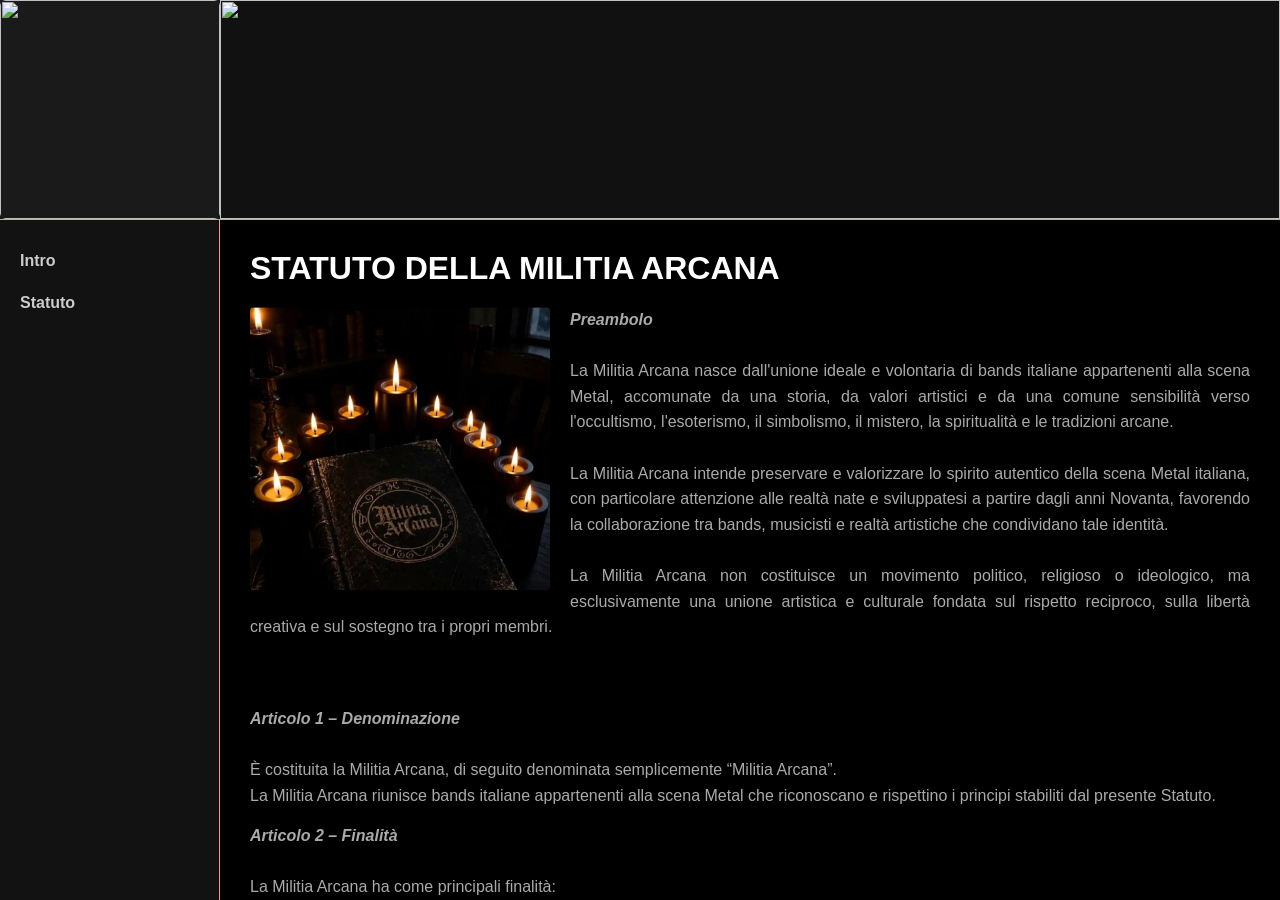
==== statuto.html @ 3b6abcb0 "Update statuto.html" ====
<!DOCTYPE html>
<html lang="it">
<head>
    <meta charset="UTF-8">
    <meta name="viewport" content="width=device-width, initial-scale=1.0">
    <title>MILITIA - Home</title>
	<link rel="stylesheet" href="css/style.css">
</head>
<body>

    <!-- Testata -->
    <header>
        <div class="header-logo">
            <img src="img/MA_LOGO-removebg.png" alt="" class="responsive-img">
        </div>
		<div class="header-banner">
            <img src="img/OWL_BAN_BLACK-removebg.png" alt="">
        </div>
    </header>

    <!-- Corpo principale -->
    <div class="container">
        <!-- Menu di navigazione a sinistra -->
        <nav>
            <ul>
                <li><a href="index.html">Intro</a></li>
                <li><a href="statuto.html">Statuto</a></li>
            </ul>
        </nav>

        <!-- Area dei contenuti -->
        <main>
            <h1><b style="color:#FFFFFF">STATUTO DELLA MILITIA ARCANA</b></h1>
            
			<div class="text-with-image">
				
				<img src="img/MA_CANDLEBOOK.png" alt="" class="img-float-left">
				
				<!-- Testo che scorre attorno all'immagine -->
				<p>
					<i><b>Preambolo</b></i>
					<br /><br />
					La Militia Arcana nasce dall'unione ideale e volontaria di bands italiane appartenenti alla scena Metal, accomunate da una storia, da valori artistici e da una comune sensibilità verso l'occultismo, l'esoterismo, il simbolismo, il mistero, la spiritualità e le tradizioni arcane.
					<br /><br />La Militia Arcana intende preservare e valorizzare lo spirito autentico della scena Metal italiana, con particolare attenzione alle realtà nate e sviluppatesi a partire dagli anni Novanta, favorendo la collaborazione tra bands, musicisti e realtà artistiche che condividano tale identità.
					<br /><br />La Militia Arcana non costituisce un movimento politico, religioso o ideologico, ma esclusivamente una unione artistica e culturale fondata sul rispetto reciproco, sulla libertà creativa e sul sostegno tra i propri membri.
				</p>

				<p>
					<br /><br /><i><b>Articolo 1 – Denominazione</b></i><br /><br />
					È costituita la Militia Arcana, di seguito denominata semplicemente “Militia Arcana”.
					<br />La Militia Arcana riunisce bands italiane appartenenti alla scena Metal che riconoscano e rispettino i principi stabiliti dal presente Statuto.
				</p>

				<p>
					<i><b>Articolo 2 – Finalità</b></i><br /><br />
					La Militia Arcana ha come principali finalità:<br />
						
						- creare una rete stabile di supporto reciproco tra le bands aderenti;<br />
						- favorire concerti, festival, tour, eventi e manifestazioni comuni;<br />
						- promuovere la collaborazione nella produzione e diffusione di musica, merchandise, artwork e materiale promozionale;<br />
						- sostenere le bands nella promozione delle proprie attività;<br />
						- favorire lo scambio di contatti, esperienze, competenze e risorse;<br />
						- valorizzare la storia del Metal italiano e delle sue realtà più longeve;<br />
						- preservare lo spirito underground e indipendente della scena;<br />
						- promuovere la cultura dell'occulto, dell'esoterismo, del simbolismo e del mistero quali temi artistici e culturali;<br />
						- creare occasioni di collaborazione tra bands appartenenti a generazioni diverse della scena italiana;<br />
						- favorire la nascita di iniziative collettive quali compilation, festival, pubblicazioni, documentari, mostre, merchandise e altri progetti artistici.<br />
				</p>
				
				<p>
					<i><b>Articolo 3 – Identità artistica</b></i><br /><br />
					La Militia Arcana ha come principali finalità:<br />
					- creare una rete stabile di supporto reciproco tra le bands aderenti;<br />
					- favorire concerti, festival, tour, eventi e manifestazioni comuni;<br />
					- promuovere la collaborazione nella produzione e diffusione di musica, merchandise, artwork e materiale promozionale;<br />
					- sostenere le bands nella promozione delle proprie attività;<br />
					- favorire lo scambio di contatti, esperienze, competenze e risorse;<br />
					- valorizzare la storia del Metal italiano e delle sue realtà più longeve;<br />
					- preservare lo spirito underground e indipendente della scena;<br />
					- promuovere la cultura dell'occulto, dell'esoterismo, del simbolismo e del mistero quali temi artistici e culturali;<br />
					- creare occasioni di collaborazione tra bands appartenenti a generazioni diverse della scena italiana;<br />
					- favorire la nascita di iniziative collettive quali compilation, festival, pubblicazioni, documentari, mostre, merchandise e altri progetti artistici.
				</p>
				
				<p>
					<i><b>Articolo 3 – Finalità</b></i><br /><br />
					Le bands aderenti dovranno possedere una produzione artistica nella quale siano presenti, in maniera significativa e riconoscibile, tematiche quali:<br />
					- occultismo;<br />
					- esoterismo;<br />
					- magia e ritualità;<br />
					- simbolismo;<br />
					- mitologia;<br />
					- tradizioni iniziatiche;<br />
					- spiritualità e misticismo;<br />
					- folklore e tradizioni arcane;<br />
					- morte, tenebra e mistero;<br />
					- letteratura e filosofia legate alle suddette tematiche.<br />
					- La Militia Arcana non impone uno specifico genere Metal né uno specifico orientamento musicale.<br />
					Black Metal, Death Metal, Doom Metal, Heavy Metal, Thrash Metal, Gothic Metal, Progressive Metal e ogni altra corrente potranno essere rappresentate, purché la band rispetti i principi fondamentali del presente Statuto.
				</p>
				
				<p>
					<i><b>Articolo 4 – Requisiti di appartenenza</b></i><br /><br />
					Possono richiedere l'adesione alla Militia Arcana le bands italiane che:<br />
					- abbiano una propria identità artistica e musicale;<br />
					- presentino una produzione riconducibile al Metal;<br />
					- abbiano nei propri testi e/o nella propria immagine artistica una componente significativa legata alle tematiche indicate nell'Articolo 3;<br />
					- condividano lo spirito di collaborazione e fratellanza della Militia Arcana;<br />
					- rispettino il presente Statuto;<br />
					- non utilizzino la propria attività musicale principalmente come strumento di propaganda politica.<br /><br />
					
					Particolare considerazione potrà essere riservata alle bands con una storia consolidata nella scena italiana e con attività iniziata negli anni Novanta o precedentemente, in ragione del valore storico e culturale della loro esperienza.
				</p>
				
				<p>
					<i><b>Articolo 5 – Esclusione della propaganda politica</b></i><br /><br />
					La Militia Arcana si dichiara estranea a qualsiasi schieramento politico.<br />
					Non possono appartenere alla Militia Arcana bands che utilizzino sistematicamente musica, testi, artwork, merchandising, concerti o altri materiali ufficiali della band per:<br />
					- celebrare o promuovere il fascismo;<br />
					- celebrare o promuovere il comunismo;<br />
					- promuovere movimenti, partiti o organizzazioni politiche attraverso l'attività artistica della band;<br />
					- utilizzare simboli politici come elemento centrale della propria identità artistica con finalità propagandistiche.<br />
					- La semplice presenza occasionale di riferimenti storici, culturali, letterari o artistici a tali fenomeni costituisce automaticamente motivo di esclusione.<br /><br />
										
					La Militia Arcana non giudica le convinzioni politiche personali dei singoli musicisti, purché esse non siano utilizzate per trasformare la Militia Arcana o l'attività ufficiale della band in uno strumento di propaganda.
				</p>
				
				<p>
					<i><b>Articolo 6 – Principio di fratellanza</b></i><br /><br />
					Ogni band aderente riconosce le altre bands come parte di una comunità artistica comune.<br />
					I membri si impegnano, nei limiti delle proprie possibilità, a:<br />
					- sostenere le altre bands;<br />
					- condividere informazioni e opportunità;<br />
					- favorire la partecipazione reciproca a concerti ed eventi;<br />
					- promuovere le uscite discografiche delle bands aderenti;<br />
					- evitare comportamenti deliberatamente lesivi dell'immagine o dell'attività degli altri membri;<br />
					- mantenere un rapporto basato su rispetto, lealtà e correttezza.<br /><br />
					
					La Militia Arcana non impone obblighi economici o professionali tra le bands, salvo quelli eventualmente concordati per specifici progetti.
				</p>
				
				<p>
					<i><b>Articolo 7 – Libertà artistica</b></i><br /><br />
					La Militia Arcana riconosce la piena libertà creativa dei propri membri.<br />
					Ogni band conserva la propria identità, il proprio stile musicale, la propria estetica, il proprio linguaggio e le proprie tematiche.<br />
					L'appartenenza alla Militia Arcana non comporta alcuna uniformità artistica.<br />
					La diversità musicale è considerata una ricchezza, mentre la comune appartenenza alla scena costituisce il vincolo di unione.<br />
				</p>
				
				<p>
					<i><b>Articolo 8 – Ammissione di nuovi membri</b></i><br /><br />
					La richiesta di adesione dovrà essere presentata dalla band attraverso un proprio rappresentante.<br />
					La richiesta sarà valutata dagli organi della Militia Arcana sulla base:<br />
					- della storia della band;<br />
					- della produzione musicale;<br />
					- dei testi;<br />
					- dell'artwork e dell'immagine ufficiale;<br />
					- della coerenza con i principi del presente Statuto.<br /><br />
					
					L'ammissione richiede l'approvazione della maggioranza dei membri aventi diritto al voto, secondo le procedure stabilite dal regolamento interno.
				</p>
				
				<p>
					<i><b>Articolo 9 – Organi della Militia Arcana</b></i><br /><br />
					Sono organi della Militia Arcana:<br />
					- L'Assemblea delle Bands;<br />
					- Il Consiglio della Militia Arcana;<br />
					- Il Coordinatore della Militia Arcana.<br />
					- L'Assemblea rappresenta l'organo sovrano della Militia Arcana.<br />
					- Il Consiglio coordina le attività comuni.<br /><br />
					
					Il Coordinatore rappresenta la Militia Arcana nei rapporti esterni e cura l'attuazione delle decisioni dell'Assemblea.
				</p>
				
				<p>
					<i><b>Articolo 10 – Assemblea</b></i><br /><br />
					Ogni band aderente dispone di un voto, indipendentemente dalla propria notorietà, dal numero di componenti o dalla propria anzianità.
					L'Assemblea decide sulle questioni fondamentali della Militia Arcana, tra cui:<br />
					- ammissione di nuovi membri;<br />
					- esclusione dei membri;<br />
					- modifica dello Statuto;<br />
					- organizzazione di iniziative comuni;<br />
					- utilizzo del nome e del simbolo della Militia Arcana;<br />
					- eventuali collaborazioni con soggetti esterni.
				</p>
				
				<p>
					<i><b>Articolo 11 – Comportamento dei membri</b></i><br /><br />
					È richiesto a tutti gli aderenti un comportamento rispettoso nei confronti delle altre bands.<br />
					- Costituiscono motivo di richiamo o, nei casi più gravi, di esclusione:<br />
					- violazioni dello Statuto;<br />
					- comportamenti gravemente lesivi della Militia Arcana;<br />
					- utilizzo del nome della Militia Arcana per finalità personali o politiche non autorizzate;<br />
					- propaganda politica incompatibile con l'Articolo 5;<br />
					- comportamenti discriminatori o violenti nei confronti degli altri membri;<br /><br />
					
					dichiarazioni o iniziative ufficiali che compromettano gravemente l'identità della Militia Arcana.<br />
					
					Ogni provvedimento di esclusione dovrà essere deliberato dall'Assemblea, garantendo alla band interessata la possibilità di esporre le proprie ragioni.
				</p>
				<p>
					<i><b>Articolo 12 – Simbolo e immagine comune</b></i><br /><br />
					La Militia Arcana potrà dotarsi di un simbolo ufficiale, utilizzabile dalle bands aderenti secondo le modalità stabilite dall'Assemblea.
					Il simbolo potrà essere utilizzato su:
					- merchandise;<br />
					- manifesti;<br />
					- compilation;<br />
					- eventi;<br />
					- pubblicazioni;<br />
					- siti internet e social network;<br />
					- materiale promozionale.<br /><br />
					
					L'utilizzo del simbolo costituisce riconoscimento di appartenenza alla Militia Arcana e dovrà rispettarne l'immagine e i principi.
				</p>
				
				<p>
					<i><b>Articolo 13 – Attività comuni</b></i><br /><br />
					La Militia Arcana potrà organizzare e promuovere: <br />
					- festival e concerti;<br />
					- tour collettivi;<br />
					- compilation;<br />
					- split album;<br />
					- produzioni editoriali;<br />
					- merchandise comune;<br />
					- mostre e iniziative artistiche;<br />
					- incontri culturali;<br />
					- documentari e produzioni audiovisive;<br />
					- archivi e raccolte sulla storia del Metal italiano;<br />
					- iniziative di sostegno alle bands in difficoltà.<br /><br />
					
					Le eventuali entrate derivanti da attività comuni saranno gestite secondo criteri di trasparenza stabiliti dall'Assemblea.<br />
				</p>
				
				<p>
					<i><b>Articolo 14 – Indipendenza</b></i><br /><br />
					La Militia Arcana mantiene la propria indipendenza da:<br />
					- partiti politici;<br />
					- movimenti politici;<br />
					- organizzazioni politiche;<br />
					- confessioni religiose;<br />
					- aziende o soggetti commerciali che intendano condizionarne l'identità artistica.<br /><br />
					
					Eventuali collaborazioni esterne saranno valutate caso per caso dall'Assemblea.
				</p>
				
				<p>
					<i><b>Articolo 15 – Spirito della <i>Militia Arcana</i></b></i><br /><br />
					L'appartenenza alla Militia Arcana non rappresenta un semplice marchio di appartenenza, ma un patto di mutuo sostegno.
					<br />Ogni band aderente riconosce che la sopravvivenza e la crescita della scena Metal dipendono anche dalla capacità delle sue realtà di collaborare, sostenersi e tramandare la propria storia.
					<br />Una band può cadere. Una scena può resistere. Una milizia arcana può tramandare ciò che è stato costruito.
				</p>
				
				<p>
					<i><b>Articolo 16 – Modifiche dello Statuto</b></i><br /><br />
					Il presente Statuto può essere modificato dall'Assemblea con una maggioranza qualificata dei membri stabilita dal regolamento interno.<br />
					Le modifiche dovranno comunque preservare i principi fondamentali di:<br />
					- indipendenza;<br />
					- libertà artistica;<br />
					- collaborazione;<br />
					- rispetto reciproco;<br />
					- estraneità alla propaganda politica;<br />
					- valorizzazione dell'identità esoterica e occultistica della <b>Militia Arcana</b>.<br />
				</p>
				
				<p>
					<i><b>Articolo 17 – Scioglimento</b></i><br /><br />
					Lo scioglimento della Militia Arcana può essere deliberato dall'Assemblea con la maggioranza qualificata dei membri.
					<br />In caso di scioglimento, l'eventuale patrimonio comune sarà destinato secondo quanto deliberato dall'Assemblea e nel rispetto della normativa applicabile.
				</p>
				
				<p>
					<i><b>DICHIARAZIONE FINALE</b></i><br /><br />
					Noi, bands aderenti alla Militia Arcana, riconosciamo nella musica, nell'arte, nel mistero e nella libertà creativa il terreno comune sul quale costruire una comunità.<br />
					- Non siamo un partito.<br />
					- Non siamo una corrente politica.<br />
					- Non siamo una religione.<br />
					- Siamo bands.<br />
					- Siamo parte della storia del Metal italiano.<br />
					- E attraverso la nostra musica, la nostra arte e la nostra fratellanza intendiamo preservare e tramandare ciò che ci unisce.<br />
				</p>
				

			</div>
        </main>
    </div>

</body>
</html>
---- css/style.css ----
/* Reset di base e sfondo nero globale */
        * {
            box-sizing: border-box;
            margin: 0;
            padding: 0;
        }

        body {
            background-color: #000000;
            color: #ffffff;
            font-family: Arial, sans-serif;
            /* min-height: 100vh; */
			height: 100vh;
            display: flex;
            flex-direction: column;	
			overflow: hidden;			
        }

        /* Testata (Header) */
        header {
            display: flex;
            height: 220px; /* Aumentata l'altezza per far respirare il logo */
            background-color: #111111;
            border-bottom: 1px solid #FF9099;			
            overflow: hidden;
			flex-shrink: 0;
        }

        /* Logo a sinistra */
        .header-logo {
            width: 220px; /*  Larghezza aumentata per far stare un logo più grande */
            background-color: #1a1a1a;
            display: flex;
            align-items: center;
            justify-content: center;
            padding: 0px;
            flex-shrink: 0;
        }

        .header-logo img {
            width: 100%;
            height: 100%;
            /* 'contain' fa scalare il logo al massimo spazio disponibile senza tagliarlo o distorcerlo */
            object-fit: cover; 
			display: block;
        }

        /* Banner della testata */
        .header-banner {
            flex: 1;
            overflow: hidden;
        }

        .header-banner img {
            width: 100%;
            height: 100%;
            /* 'cover' adatta e stretta l'immagine per riempire tutto il banner senza lasciare spazi bianchi */
            object-fit: cover; 
            object-position: center; /* Mantiene il centro dell'immagine ben visibile */
        }

        /* Struttura principale sotto la testata */
        .container {
            display: flex;
            flex: 1;
			overflow: hidden;
        }

        /* Pannello di navigazione a sinistra */
        nav {
            width: 220px;
            background-color: #121212;
            border-right: 1px solid #FF9099;
            padding: 20px 0;
            flex-shrink: 0;
			height: 100%;
        }

        nav ul {
            list-style: none;
        }

        nav ul li a {
            display: block;
            padding: 12px 20px;
            color: #cccccc;
            text-decoration: none;
            font-weight: bold;
            transition: background-color 0.2s, color 0.2s;
        }

        nav ul li a:hover {
            background-color: #252525;
            color: #ffffff;
        }

        /* Area dei contenuti */
		.container {
			display: flex;
			flex: 1;
			height: calc(100vh - 160px);
			overflow: hidden;
		}

		main {
			flex: 1;
			padding: 30px;
			background-color: #000000;
			overflow-y: auto;
			/* Abbiamo rimosso height: 100% perché flex: 1 gestisce già perfettamente l'altezza */
		}

		/* IMPORTANTE: Dice all'ultimo paragrafo o elemento dentro il main di non avere margini sotto, 
		   evitando quei pochi pixel di troppo che fanno comparire la scrollbar */
		main > *:last-child {
			margin-bottom: 0;
		}

        main h1 {
            margin-bottom: 20px;
            color: #ffffff;
        }

        /* Testo giustificato applicato via CSS */
        main p {
            line-height: 1.6;
            color: #aaaaaa;
            text-align: justify; 
            margin-bottom: 20px;
        }
		
		/* Contenitore flessibile per immagine e testo affiancati */
        .content-row {
            display: flex;
            align-items: center; /* Allinea verticalmente al centro (puoi mettere 'flex-start' per allineare in alto) */
            gap: 30px;           /* Spazio di separazione tra l'immagine e il testo */
            margin: 40px 0;      /* Distanza sopra e sotto questo blocco */
        }

        /* Stile per il box dell'immagine */
        .content-image {
            width: 350px;        /* Puoi modificare la larghezza a piacimento */
            flex-shrink: 0;      /* Impedisce all'immagine di rimpicciolirsi */
        }

        .content-image img {
            width: 100%;
            height: auto;
            border-radius: 4px;  /* Opzionale: arrotonda leggermente gli angoli */
            display: block;
        }

        /* Stile per il box del testo */
        .content-text {
            flex: 1;             /* Fa in modo che il testo occupi tutto lo spazio rimanente */
        }

        .content-text h2 {
            margin-bottom: 10px;
            color: #ffffff;
        }

        .content-text p {
            text-align: justify;
            color: #aaaaaa;
            line-height: 1.6;
        }
		/* Contenitore per sicurezza */
        .text-with-image {
            overflow: hidden; /* Evita che il testo "debordi" fuori dal blocco */
            margin-bottom: 30px;
        }

        /* Regola per l'immagine in alto a sinistra con testo intorno */
        .img-float-left {
            float: left;             /* Spinge l'immagine a sinistra e fa scorrere il testo attorno */
            width: 300px;            /* Imposta la larghezza desiderata dell'immagine */
            height: auto;            /* Mantiene le proporzioni originali */
            margin-right: 20px;      /* Spazio di respiro tra l'immagine e il testo a destra */
            margin-bottom: 15px;     /* Spazio sotto l'immagine prima che il testo continui sotto */
            border-radius: 4px;      /* Opzionale: arrotonda leggermente i bordi */
        }

        /* Assicura che i paragrafi all'interno siano giustificati */
        .text-with-image p {
            text-align: justify;
            color: #aaaaaa;
            line-height: 1.6;
            margin-bottom: 15px;
        }
		
		.responsive-img {
			width: 100%;
			height: auto;
			border-radius: 6px; /* Opzionale: arrotonda i bordi */
			margin: 20px 0;     /* Spazio sopra e sotto */
		}

/* ==========================================
   VERSIONE MOBILE (Smartphone)
   ========================================== */
@media (max-width: 768px) {

	/* Riduciamo leggermente l'altezza della testata e rimuoviamo il padding in eccesso */
    header {
        height: 90px; /* puoi regolare l'altezza come preferisci, es. 90px o 100px */
    }

    .header-logo {
        width: 110px;        /* Larghezza fissa proporzionata */
        padding: 4px;        /* Riduciamo il padding per dare più spazio al logo */
        display: flex;
        align-items: center;
        justify-content: center;
		background-color: transparent !important;
    }

    .header-logo img {
        width: 100%;
        height: 100%;
        object-fit: contain; /* Garantisce che il logo si veda intero senza mai venire tagliato */
    }
	
    /* 1. Sblocca lo scroll generale sul telefono */
    body {
        height: auto;
        overflow: auto;
    }

    /* 2. Riduci l'altezza della testata per non occuparetroppo spazio */
    header {
        height: 100px;
    }

    .header-logo {
        width: 120px;
    }

    /* 3. Metti il menu SOPRA e il testo SOTTO (disposizione in colonna) */
    .container {
        flex-direction: column;
        height: auto;
        overflow: visible;
    }

    /* 4. Il menu di navigazione diventa una barra orizzontale in alto */
    nav {
        width: 100%;
        height: auto;
        border-right: none;
        border-bottom: 1px solid #222222;
        padding: 10px 0;
    }

    nav ul {
        display: flex;
        justify-content: center;
    }

    nav ul li a {
        padding: 8px 15px;
        text-align: center;
    }

    /* 5. L'area dei contenuti torna a scorrere normalmente */
    main {
        height: auto;
        overflow-y: visible;
        padding: 20px;
    }

    /* 6. L'immagine non sta più a sinistra ma va sopra al testo a tutta larghezza */
    .img-float-left {
        float: none;
        width: 100%;
        margin-right: 0;
        margin-bottom: 20px;
    }
}
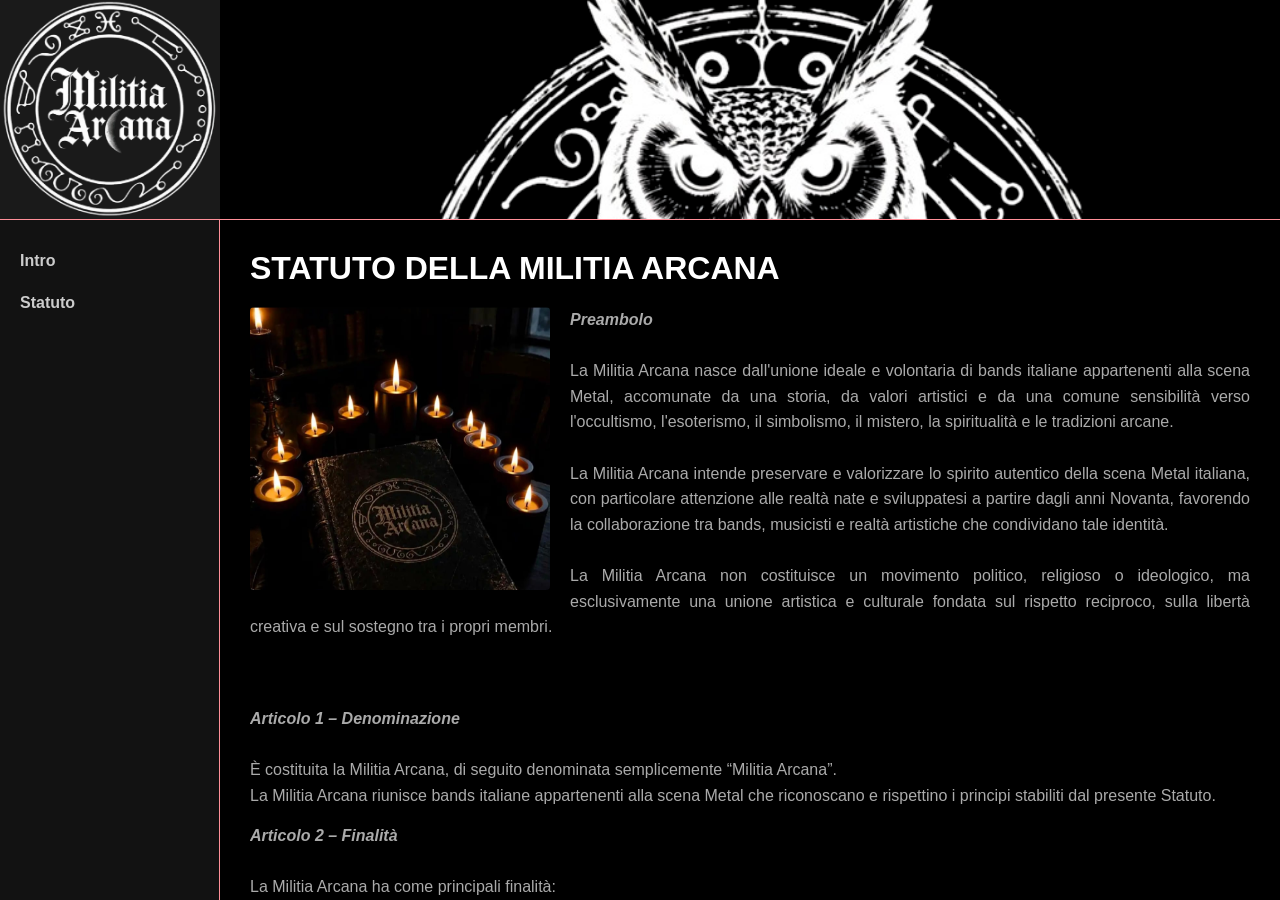
==== commit e4a07d33: "Update statuto.html" ====
--- a/statuto.html
+++ b/statuto.html
@@ -11,10 +11,10 @@
     <!-- Testata -->
     <header>
         <div class="header-logo">
-            <img src="img/MA_LOGO-removebg.png" alt="" class="responsive-img">
+            <img src="img/MA_LOGO-removebg-preview.png" alt="" class="responsive-img">
         </div>
 		<div class="header-banner">
-            <img src="img/OWL_BAN_BLACK-removebg.png" alt="">
+            <img src="img/OWL_BAN_BLACK-removebg-preview.png" alt="">
         </div>
     </header>
 
--- a/css/style.css
+++ b/css/style.css
@@ -20,7 +20,7 @@
         header {
             display: flex;
             height: 220px; /* Aumentata l'altezza per far respirare il logo */
-            background-color: #111111;
+            background-color: #000000;
             border-bottom: 1px solid #FF9099;			
             overflow: hidden;
 			flex-shrink: 0;
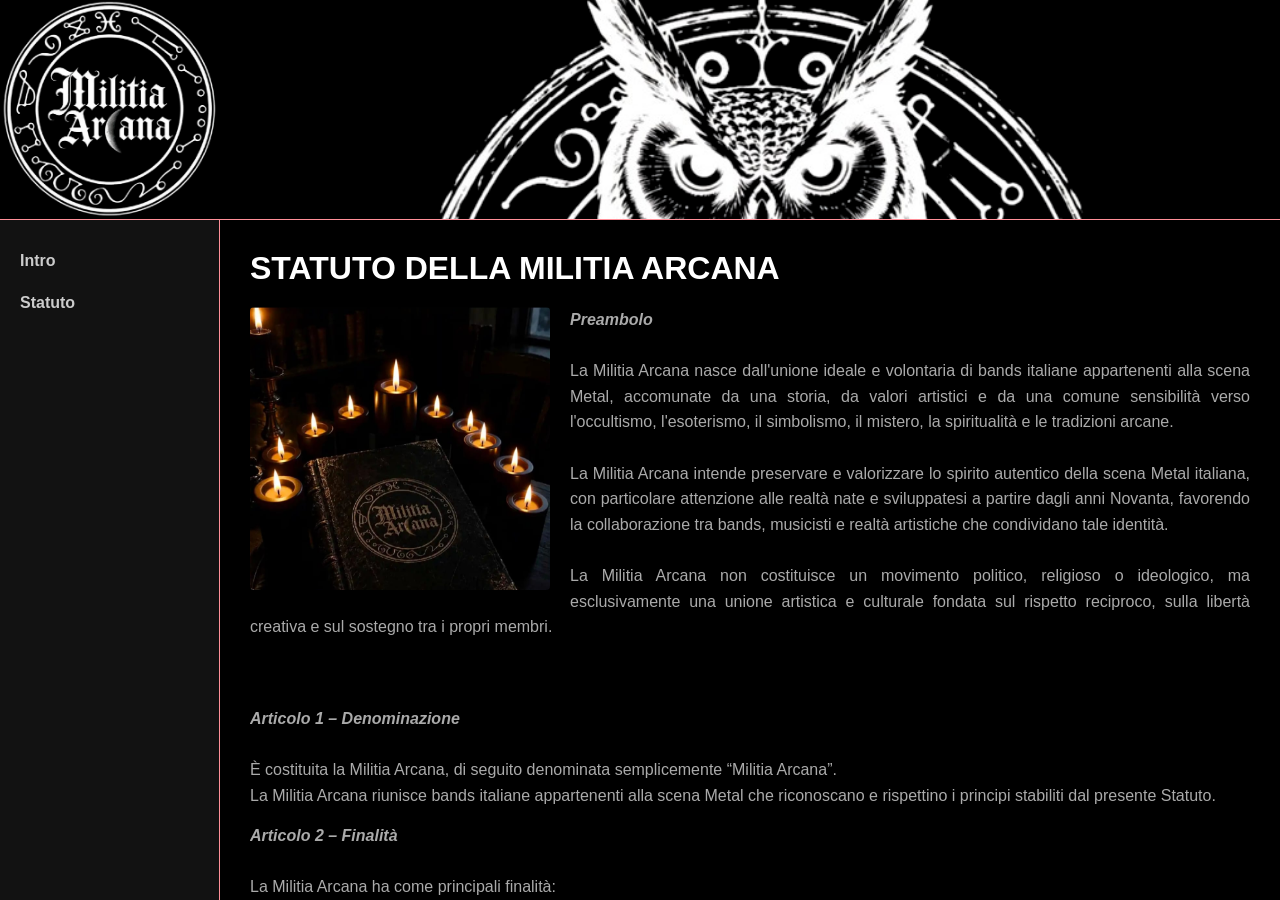
==== commit cdfa87cd: "Remove duplicate content in statuto.html" ====
--- a/statuto.html
+++ b/statuto.html
@@ -68,21 +68,6 @@
 				</p>
 				
 				<p>
-					<i><b>Articolo 3 – Identità artistica</b></i><br /><br />
-					La Militia Arcana ha come principali finalità:<br />
-					- creare una rete stabile di supporto reciproco tra le bands aderenti;<br />
-					- favorire concerti, festival, tour, eventi e manifestazioni comuni;<br />
-					- promuovere la collaborazione nella produzione e diffusione di musica, merchandise, artwork e materiale promozionale;<br />
-					- sostenere le bands nella promozione delle proprie attività;<br />
-					- favorire lo scambio di contatti, esperienze, competenze e risorse;<br />
-					- valorizzare la storia del Metal italiano e delle sue realtà più longeve;<br />
-					- preservare lo spirito underground e indipendente della scena;<br />
-					- promuovere la cultura dell'occulto, dell'esoterismo, del simbolismo e del mistero quali temi artistici e culturali;<br />
-					- creare occasioni di collaborazione tra bands appartenenti a generazioni diverse della scena italiana;<br />
-					- favorire la nascita di iniziative collettive quali compilation, festival, pubblicazioni, documentari, mostre, merchandise e altri progetti artistici.
-				</p>
-				
-				<p>
 					<i><b>Articolo 3 – Finalità</b></i><br /><br />
 					Le bands aderenti dovranno possedere una produzione artistica nella quale siano presenti, in maniera significativa e riconoscibile, tematiche quali:<br />
 					- occultismo;<br />
@@ -96,6 +81,7 @@
 					- morte, tenebra e mistero;<br />
 					- letteratura e filosofia legate alle suddette tematiche.<br />
 					- La Militia Arcana non impone uno specifico genere Metal né uno specifico orientamento musicale.<br />
+					
 					Black Metal, Death Metal, Doom Metal, Heavy Metal, Thrash Metal, Gothic Metal, Progressive Metal e ogni altra corrente potranno essere rappresentate, purché la band rispetti i principi fondamentali del presente Statuto.
 				</p>
 				
@@ -198,6 +184,7 @@
 					
 					Ogni provvedimento di esclusione dovrà essere deliberato dall'Assemblea, garantendo alla band interessata la possibilità di esporre le proprie ragioni.
 				</p>
+				
 				<p>
 					<i><b>Articolo 12 – Simbolo e immagine comune</b></i><br /><br />
 					La Militia Arcana potrà dotarsi di un simbolo ufficiale, utilizzabile dalle bands aderenti secondo le modalità stabilite dall'Assemblea.
--- a/css/style.css
+++ b/css/style.css
@@ -29,12 +29,13 @@
         /* Logo a sinistra */
         .header-logo {
             width: 220px; /*  Larghezza aumentata per far stare un logo più grande */
-            background-color: #1a1a1a;
+            background-color: #000000;
             display: flex;
             align-items: center;
             justify-content: center;
             padding: 0px;
             flex-shrink: 0;
+			border: none;
         }
 
         .header-logo img {
@@ -196,6 +197,38 @@
 			margin: 20px 0;     /* Spazio sopra e sotto */
 		}
 
+		/* ==========================================
+		   SCROLLBAR NERA SU CHROME / EDGE / SAFARI
+		   ========================================== */
+
+		/* 1. Applica la scrollbar sia all'intera pagina che al main */
+		::-webkit-scrollbar {
+			width: 8px;
+			height: 8px;
+		}
+
+		/* 2. Sfondo del binario di scorrimento (Nero puro) */
+		::-webkit-scrollbar-track {
+			background: #FF9099 !important;
+		}
+
+		/* 3. Barretta che si muove (Nero o grigio scurissimo) */
+		::-webkit-scrollbar-thumb {
+			background: #111111 !important; /* Metti #000000 se la vuoi totalmente invisibile */
+			border-radius: 4px;
+			border: 1px solid #000000;
+		}
+
+		/* 4. Quando ci passi sopra con il mouse */
+		::-webkit-scrollbar-thumb:hover {
+			background: #222222 !important;
+		}
+
+		/* 5. Angolo tra le due scrollbar (se presente) */
+		::-webkit-scrollbar-corner {
+			background: #000000 !important;
+		}
+
 /* ==========================================
    VERSIONE MOBILE (Smartphone)
    ========================================== */
@@ -213,6 +246,7 @@
         align-items: center;
         justify-content: center;
 		background-color: transparent !important;
+		border: none;
     }
 
     .header-logo img {
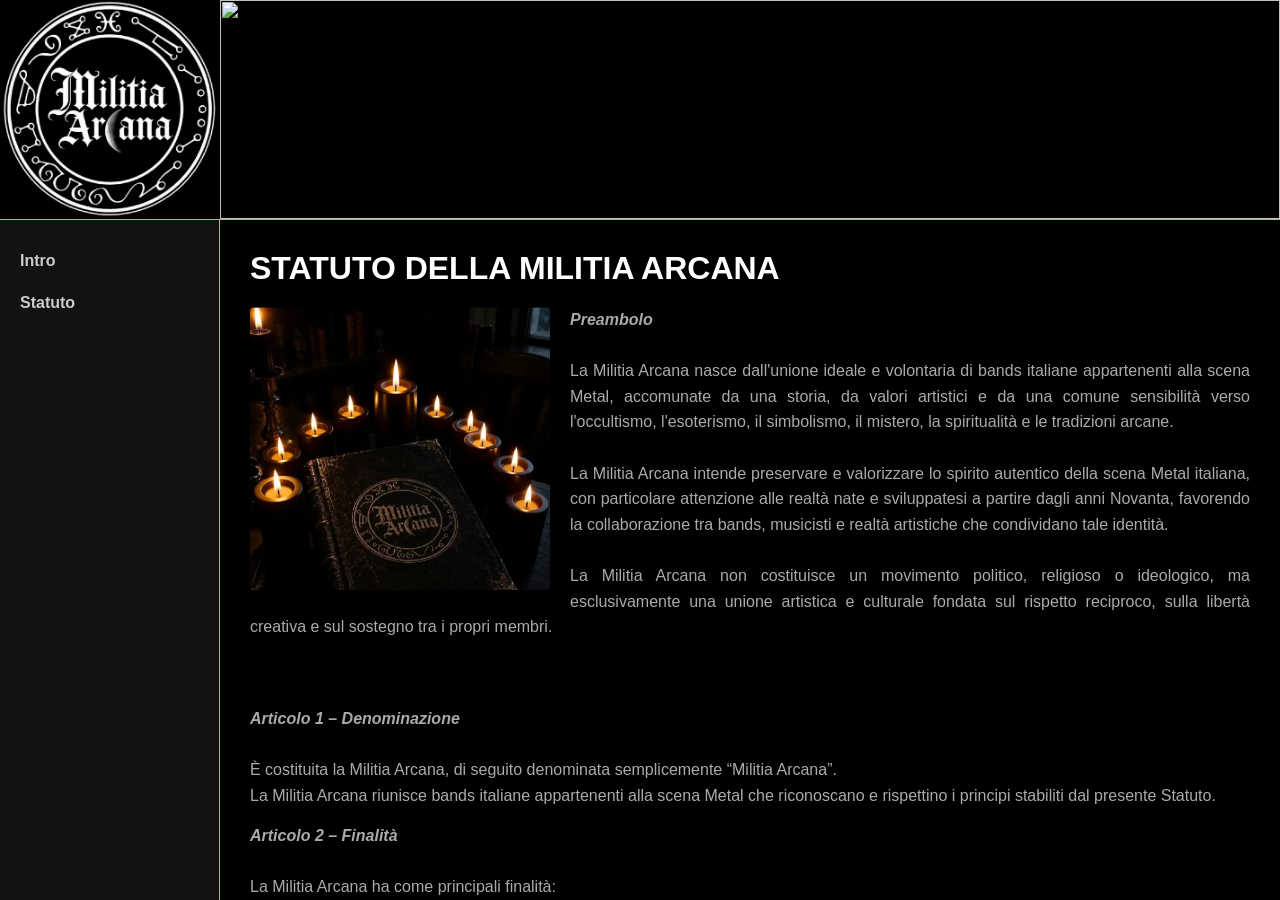
==== commit 00631aee: "Change header banner image in statuto.html Updated header banner image in statuto.html" ====
--- a/statuto.html
+++ b/statuto.html
@@ -14,7 +14,7 @@
             <img src="img/MA_LOGO-removebg-preview.png" alt="" class="responsive-img">
         </div>
 		<div class="header-banner">
-            <img src="img/OWL_BAN_BLACK-removebg-preview.png" alt="">
+            <img src="img/HEADER_DX.PNG" alt="">
         </div>
     </header>
 
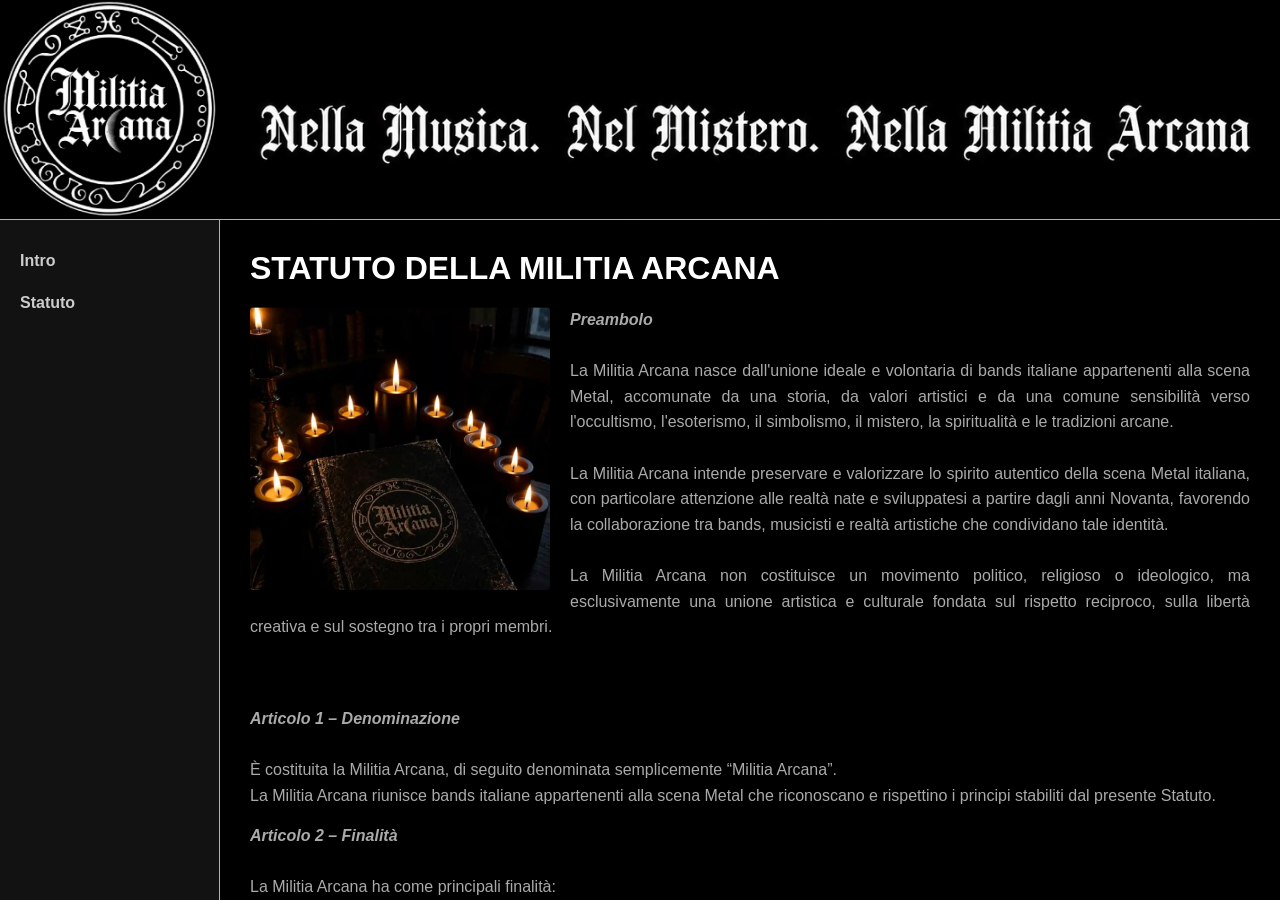
==== commit 790ee67a: "Refactor HTML structure in statuto.html" ====
--- a/statuto.html
+++ b/statuto.html
@@ -14,7 +14,7 @@
             <img src="img/MA_LOGO-removebg-preview.png" alt="" class="responsive-img">
         </div>
 		<div class="header-banner">
-            <img src="img/HEADER_DX.PNG" alt="">
+            <img src="img/HEADER_DX.png" alt="">
         </div>
     </header>
 
--- a/css/style.css
+++ b/css/style.css
@@ -53,6 +53,7 @@
         }
 
         .header-banner img {
+			margin-top: 4.0em;
             width: 100%;
             height: 100%;
             /* 'cover' adatta e stretta l'immagine per riempire tutto il banner senza lasciare spazi bianchi */
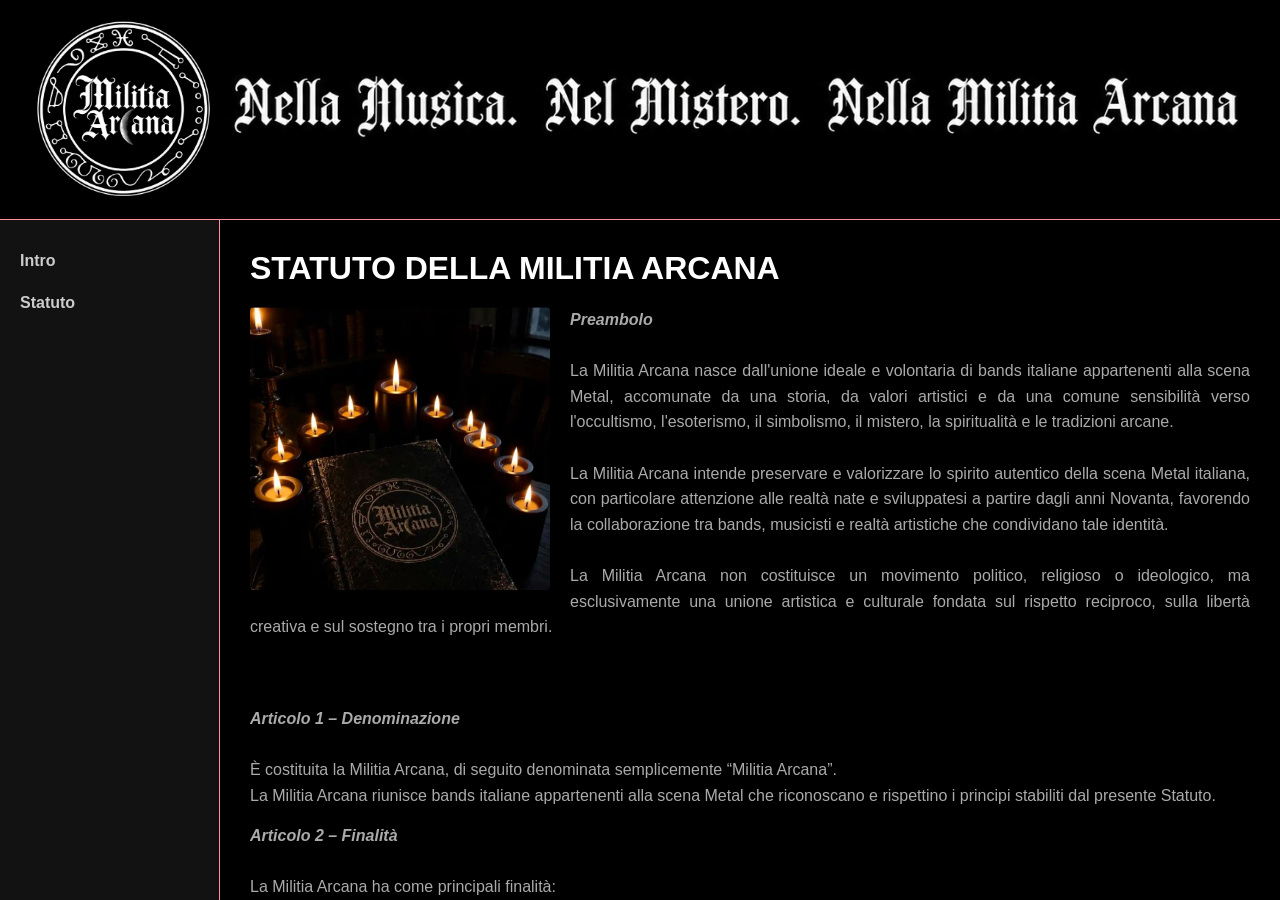
==== commit 00910ab7: "Refactor HTML structure and content for clarity" ====
--- a/statuto.html
+++ b/statuto.html
@@ -13,7 +13,7 @@
         <div class="header-logo">
             <img src="img/MA_LOGO-removebg-preview.png" alt="" class="responsive-img">
         </div>
-		<div class="header-banner">
+        <div class="header-banner">
             <img src="img/HEADER_DX.png" alt="">
         </div>
     </header>
@@ -68,32 +68,34 @@
 				</p>
 				
 				<p>
-					<i><b>Articolo 3 – Finalità</b></i><br /><br />
+					<i><b>Articolo 3 – Identità artistica</b></i><br /><br />
 					Le bands aderenti dovranno possedere una produzione artistica nella quale siano presenti, in maniera significativa e riconoscibile, tematiche quali:<br />
-					- occultismo;<br />
-					- esoterismo;<br />
-					- magia e ritualità;<br />
-					- simbolismo;<br />
-					- mitologia;<br />
-					- tradizioni iniziatiche;<br />
-					- spiritualità e misticismo;<br />
-					- folklore e tradizioni arcane;<br />
-					- morte, tenebra e mistero;<br />
-					- letteratura e filosofia legate alle suddette tematiche.<br />
-					- La Militia Arcana non impone uno specifico genere Metal né uno specifico orientamento musicale.<br />
-					
+					
+						- occultismo;<br />
+						- esoterismo;<br />
+						- magia e ritualità;<br />
+						- simbolismo;<br />
+						- mitologia;<br />
+						- tradizioni iniziatiche;<br />
+						- spiritualità e misticismo;<br />
+						- folklore e tradizioni arcane;<br />
+						- morte, tenebra e mistero;<br />
+						- letteratura e filosofia legate alle suddette tematiche.<br />
+						- La Militia Arcana non impone uno specifico genere Metal né uno specifico orientamento musicale.<br />
+						
 					Black Metal, Death Metal, Doom Metal, Heavy Metal, Thrash Metal, Gothic Metal, Progressive Metal e ogni altra corrente potranno essere rappresentate, purché la band rispetti i principi fondamentali del presente Statuto.
 				</p>
 				
 				<p>
 					<i><b>Articolo 4 – Requisiti di appartenenza</b></i><br /><br />
 					Possono richiedere l'adesione alla Militia Arcana le bands italiane che:<br />
-					- abbiano una propria identità artistica e musicale;<br />
-					- presentino una produzione riconducibile al Metal;<br />
-					- abbiano nei propri testi e/o nella propria immagine artistica una componente significativa legata alle tematiche indicate nell'Articolo 3;<br />
-					- condividano lo spirito di collaborazione e fratellanza della Militia Arcana;<br />
-					- rispettino il presente Statuto;<br />
-					- non utilizzino la propria attività musicale principalmente come strumento di propaganda politica.<br /><br />
+					
+						- abbiano una propria identità artistica e musicale;<br />
+						- presentino una produzione riconducibile al Metal;<br />
+						- abbiano nei propri testi e/o nella propria immagine artistica una componente significativa legata alle tematiche indicate nell'Articolo 3;<br />
+						- condividano lo spirito di collaborazione e fratellanza della Militia Arcana;<br />
+						- rispettino il presente Statuto;<br />
+						- non utilizzino la propria attività musicale principalmente come strumento di propaganda politica.<br /><br />
 					
 					Particolare considerazione potrà essere riservata alle bands con una storia consolidata nella scena italiana e con attività iniziata negli anni Novanta o precedentemente, in ragione del valore storico e culturale della loro esperienza.
 				</p>
@@ -102,6 +104,7 @@
 					<i><b>Articolo 5 – Esclusione della propaganda politica</b></i><br /><br />
 					La Militia Arcana si dichiara estranea a qualsiasi schieramento politico.<br />
 					Non possono appartenere alla Militia Arcana bands che utilizzino sistematicamente musica, testi, artwork, merchandising, concerti o altri materiali ufficiali della band per:<br />
+
 					- celebrare o promuovere il fascismo;<br />
 					- celebrare o promuovere il comunismo;<br />
 					- promuovere movimenti, partiti o organizzazioni politiche attraverso l'attività artistica della band;<br />
@@ -115,12 +118,13 @@
 					<i><b>Articolo 6 – Principio di fratellanza</b></i><br /><br />
 					Ogni band aderente riconosce le altre bands come parte di una comunità artistica comune.<br />
 					I membri si impegnano, nei limiti delle proprie possibilità, a:<br />
-					- sostenere le altre bands;<br />
-					- condividere informazioni e opportunità;<br />
-					- favorire la partecipazione reciproca a concerti ed eventi;<br />
-					- promuovere le uscite discografiche delle bands aderenti;<br />
-					- evitare comportamenti deliberatamente lesivi dell'immagine o dell'attività degli altri membri;<br />
-					- mantenere un rapporto basato su rispetto, lealtà e correttezza.<br /><br />
+					
+						- sostenere le altre bands;<br />
+						- condividere informazioni e opportunità;<br />
+						- favorire la partecipazione reciproca a concerti ed eventi;<br />
+						- promuovere le uscite discografiche delle bands aderenti;<br />
+						- evitare comportamenti deliberatamente lesivi dell'immagine o dell'attività degli altri membri;<br />
+						- mantenere un rapporto basato su rispetto, lealtà e correttezza.<br /><br />
 					
 					La Militia Arcana non impone obblighi economici o professionali tra le bands, salvo quelli eventualmente concordati per specifici progetti.
 				</p>
@@ -137,11 +141,12 @@
 					<i><b>Articolo 8 – Ammissione di nuovi membri</b></i><br /><br />
 					La richiesta di adesione dovrà essere presentata dalla band attraverso un proprio rappresentante.<br />
 					La richiesta sarà valutata dagli organi della Militia Arcana sulla base:<br />
-					- della storia della band;<br />
-					- della produzione musicale;<br />
-					- dei testi;<br />
-					- dell'artwork e dell'immagine ufficiale;<br />
-					- della coerenza con i principi del presente Statuto.<br /><br />
+
+						- della storia della band;<br />
+						- della produzione musicale;<br />
+						- dei testi;<br />
+						- dell'artwork e dell'immagine ufficiale;<br />
+						- della coerenza con i principi del presente Statuto.<br /><br />
 					
 					L'ammissione richiede l'approvazione della maggioranza dei membri aventi diritto al voto, secondo le procedure stabilite dal regolamento interno.
 				</p>
@@ -149,11 +154,12 @@
 				<p>
 					<i><b>Articolo 9 – Organi della Militia Arcana</b></i><br /><br />
 					Sono organi della Militia Arcana:<br />
-					- L'Assemblea delle Bands;<br />
-					- Il Consiglio della Militia Arcana;<br />
-					- Il Coordinatore della Militia Arcana.<br />
-					- L'Assemblea rappresenta l'organo sovrano della Militia Arcana.<br />
-					- Il Consiglio coordina le attività comuni.<br /><br />
+
+						- L'Assemblea delle Bands;<br />
+						- Il Consiglio della Militia Arcana;<br />
+						- Il Coordinatore della Militia Arcana.<br />
+						- L'Assemblea rappresenta l'organo sovrano della Militia Arcana.<br />
+						- Il Consiglio coordina le attività comuni.<br /><br />
 					
 					Il Coordinatore rappresenta la Militia Arcana nei rapporti esterni e cura l'attuazione delle decisioni dell'Assemblea.
 				</p>
@@ -162,40 +168,42 @@
 					<i><b>Articolo 10 – Assemblea</b></i><br /><br />
 					Ogni band aderente dispone di un voto, indipendentemente dalla propria notorietà, dal numero di componenti o dalla propria anzianità.
 					L'Assemblea decide sulle questioni fondamentali della Militia Arcana, tra cui:<br />
-					- ammissione di nuovi membri;<br />
-					- esclusione dei membri;<br />
-					- modifica dello Statuto;<br />
-					- organizzazione di iniziative comuni;<br />
-					- utilizzo del nome e del simbolo della Militia Arcana;<br />
-					- eventuali collaborazioni con soggetti esterni.
+
+						- ammissione di nuovi membri;<br />
+						- esclusione dei membri;<br />
+						- modifica dello Statuto;<br />
+						- organizzazione di iniziative comuni;<br />
+						- utilizzo del nome e del simbolo della Militia Arcana;<br />
+						- eventuali collaborazioni con soggetti esterni.
 				</p>
 				
 				<p>
 					<i><b>Articolo 11 – Comportamento dei membri</b></i><br /><br />
 					È richiesto a tutti gli aderenti un comportamento rispettoso nei confronti delle altre bands.<br />
-					- Costituiscono motivo di richiamo o, nei casi più gravi, di esclusione:<br />
-					- violazioni dello Statuto;<br />
-					- comportamenti gravemente lesivi della Militia Arcana;<br />
-					- utilizzo del nome della Militia Arcana per finalità personali o politiche non autorizzate;<br />
-					- propaganda politica incompatibile con l'Articolo 5;<br />
-					- comportamenti discriminatori o violenti nei confronti degli altri membri;<br /><br />
+
+						- Costituiscono motivo di richiamo o, nei casi più gravi, di esclusione:<br />
+						- violazioni dello Statuto;<br />
+						- comportamenti gravemente lesivi della Militia Arcana;<br />
+						- utilizzo del nome della Militia Arcana per finalità personali o politiche non autorizzate;<br />
+						- propaganda politica incompatibile con l'Articolo 5;<br />
+						- comportamenti discriminatori o violenti nei confronti degli altri membri;<br /><br />
 					
 					dichiarazioni o iniziative ufficiali che compromettano gravemente l'identità della Militia Arcana.<br />
 					
 					Ogni provvedimento di esclusione dovrà essere deliberato dall'Assemblea, garantendo alla band interessata la possibilità di esporre le proprie ragioni.
 				</p>
-				
 				<p>
 					<i><b>Articolo 12 – Simbolo e immagine comune</b></i><br /><br />
 					La Militia Arcana potrà dotarsi di un simbolo ufficiale, utilizzabile dalle bands aderenti secondo le modalità stabilite dall'Assemblea.
 					Il simbolo potrà essere utilizzato su:
-					- merchandise;<br />
-					- manifesti;<br />
-					- compilation;<br />
-					- eventi;<br />
-					- pubblicazioni;<br />
-					- siti internet e social network;<br />
-					- materiale promozionale.<br /><br />
+					
+						- merchandise;<br />
+						- manifesti;<br />
+						- compilation;<br />
+						- eventi;<br />
+						- pubblicazioni;<br />
+						- siti internet e social network;<br />
+						- materiale promozionale.<br /><br />
 					
 					L'utilizzo del simbolo costituisce riconoscimento di appartenenza alla Militia Arcana e dovrà rispettarne l'immagine e i principi.
 				</p>
@@ -203,17 +211,18 @@
 				<p>
 					<i><b>Articolo 13 – Attività comuni</b></i><br /><br />
 					La Militia Arcana potrà organizzare e promuovere: <br />
-					- festival e concerti;<br />
-					- tour collettivi;<br />
-					- compilation;<br />
-					- split album;<br />
-					- produzioni editoriali;<br />
-					- merchandise comune;<br />
-					- mostre e iniziative artistiche;<br />
-					- incontri culturali;<br />
-					- documentari e produzioni audiovisive;<br />
-					- archivi e raccolte sulla storia del Metal italiano;<br />
-					- iniziative di sostegno alle bands in difficoltà.<br /><br />
+
+						- festival e concerti;<br />
+						- tour collettivi;<br />
+						- compilation;<br />
+						- split album;<br />
+						- produzioni editoriali;<br />
+						- merchandise comune;<br />
+						- mostre e iniziative artistiche;<br />
+						- incontri culturali;<br />
+						- documentari e produzioni audiovisive;<br />
+						- archivi e raccolte sulla storia del Metal italiano;<br />
+						- iniziative di sostegno alle bands in difficoltà.<br /><br />
 					
 					Le eventuali entrate derivanti da attività comuni saranno gestite secondo criteri di trasparenza stabiliti dall'Assemblea.<br />
 				</p>
@@ -221,11 +230,12 @@
 				<p>
 					<i><b>Articolo 14 – Indipendenza</b></i><br /><br />
 					La Militia Arcana mantiene la propria indipendenza da:<br />
-					- partiti politici;<br />
-					- movimenti politici;<br />
-					- organizzazioni politiche;<br />
-					- confessioni religiose;<br />
-					- aziende o soggetti commerciali che intendano condizionarne l'identità artistica.<br /><br />
+
+						- partiti politici;<br />
+						- movimenti politici;<br />
+						- organizzazioni politiche;<br />
+						- confessioni religiose;<br />
+						- aziende o soggetti commerciali che intendano condizionarne l'identità artistica.<br /><br />
 					
 					Eventuali collaborazioni esterne saranno valutate caso per caso dall'Assemblea.
 				</p>
@@ -241,12 +251,13 @@
 					<i><b>Articolo 16 – Modifiche dello Statuto</b></i><br /><br />
 					Il presente Statuto può essere modificato dall'Assemblea con una maggioranza qualificata dei membri stabilita dal regolamento interno.<br />
 					Le modifiche dovranno comunque preservare i principi fondamentali di:<br />
-					- indipendenza;<br />
-					- libertà artistica;<br />
-					- collaborazione;<br />
-					- rispetto reciproco;<br />
-					- estraneità alla propaganda politica;<br />
-					- valorizzazione dell'identità esoterica e occultistica della <b>Militia Arcana</b>.<br />
+
+						- indipendenza;<br />
+						- libertà artistica;<br />
+						- collaborazione;<br />
+						- rispetto reciproco;<br />
+						- estraneità alla propaganda politica;<br />
+						- valorizzazione dell'identità esoterica e occultistica della <b>Militia Arcana</b>.<br />
 				</p>
 				
 				<p>
--- a/css/style.css
+++ b/css/style.css
@@ -1,284 +1,253 @@
 /* Reset di base e sfondo nero globale */
-        * {
-            box-sizing: border-box;
-            margin: 0;
-            padding: 0;
-        }
-
-        body {
-            background-color: #000000;
-            color: #ffffff;
-            font-family: Arial, sans-serif;
-            /* min-height: 100vh; */
-			height: 100vh;
-            display: flex;
-            flex-direction: column;	
-			overflow: hidden;			
-        }
-
-        /* Testata (Header) */
-        header {
-            display: flex;
-            height: 220px; /* Aumentata l'altezza per far respirare il logo */
-            background-color: #000000;
-            border-bottom: 1px solid #FF9099;			
-            overflow: hidden;
-			flex-shrink: 0;
-        }
-
-        /* Logo a sinistra */
-        .header-logo {
-            width: 220px; /*  Larghezza aumentata per far stare un logo più grande */
-            background-color: #000000;
-            display: flex;
-            align-items: center;
-            justify-content: center;
-            padding: 0px;
-            flex-shrink: 0;
-			border: none;
-        }
-
-        .header-logo img {
-            width: 100%;
-            height: 100%;
-            /* 'contain' fa scalare il logo al massimo spazio disponibile senza tagliarlo o distorcerlo */
-            object-fit: cover; 
-			display: block;
-        }
-
-        /* Banner della testata */
-        .header-banner {
-            flex: 1;
-            overflow: hidden;
-        }
-
-        .header-banner img {
-			margin-top: 4.0em;
-            width: 100%;
-            height: 100%;
-            /* 'cover' adatta e stretta l'immagine per riempire tutto il banner senza lasciare spazi bianchi */
-            object-fit: cover; 
-            object-position: center; /* Mantiene il centro dell'immagine ben visibile */
-        }
-
-        /* Struttura principale sotto la testata */
-        .container {
-            display: flex;
-            flex: 1;
-			overflow: hidden;
-        }
-
-        /* Pannello di navigazione a sinistra */
-        nav {
-            width: 220px;
-            background-color: #121212;
-            border-right: 1px solid #FF9099;
-            padding: 20px 0;
-            flex-shrink: 0;
-			height: 100%;
-        }
-
-        nav ul {
-            list-style: none;
-        }
-
-        nav ul li a {
-            display: block;
-            padding: 12px 20px;
-            color: #cccccc;
-            text-decoration: none;
-            font-weight: bold;
-            transition: background-color 0.2s, color 0.2s;
-        }
-
-        nav ul li a:hover {
-            background-color: #252525;
-            color: #ffffff;
-        }
-
-        /* Area dei contenuti */
-		.container {
-			display: flex;
-			flex: 1;
-			height: calc(100vh - 160px);
-			overflow: hidden;
-		}
-
-		main {
-			flex: 1;
-			padding: 30px;
-			background-color: #000000;
-			overflow-y: auto;
-			/* Abbiamo rimosso height: 100% perché flex: 1 gestisce già perfettamente l'altezza */
-		}
-
-		/* IMPORTANTE: Dice all'ultimo paragrafo o elemento dentro il main di non avere margini sotto, 
-		   evitando quei pochi pixel di troppo che fanno comparire la scrollbar */
-		main > *:last-child {
-			margin-bottom: 0;
-		}
-
-        main h1 {
-            margin-bottom: 20px;
-            color: #ffffff;
-        }
-
-        /* Testo giustificato applicato via CSS */
-        main p {
-            line-height: 1.6;
-            color: #aaaaaa;
-            text-align: justify; 
-            margin-bottom: 20px;
-        }
-		
-		/* Contenitore flessibile per immagine e testo affiancati */
-        .content-row {
-            display: flex;
-            align-items: center; /* Allinea verticalmente al centro (puoi mettere 'flex-start' per allineare in alto) */
-            gap: 30px;           /* Spazio di separazione tra l'immagine e il testo */
-            margin: 40px 0;      /* Distanza sopra e sotto questo blocco */
-        }
-
-        /* Stile per il box dell'immagine */
-        .content-image {
-            width: 350px;        /* Puoi modificare la larghezza a piacimento */
-            flex-shrink: 0;      /* Impedisce all'immagine di rimpicciolirsi */
-        }
-
-        .content-image img {
-            width: 100%;
-            height: auto;
-            border-radius: 4px;  /* Opzionale: arrotonda leggermente gli angoli */
-            display: block;
-        }
-
-        /* Stile per il box del testo */
-        .content-text {
-            flex: 1;             /* Fa in modo che il testo occupi tutto lo spazio rimanente */
-        }
-
-        .content-text h2 {
-            margin-bottom: 10px;
-            color: #ffffff;
-        }
-
-        .content-text p {
-            text-align: justify;
-            color: #aaaaaa;
-            line-height: 1.6;
-        }
-		/* Contenitore per sicurezza */
-        .text-with-image {
-            overflow: hidden; /* Evita che il testo "debordi" fuori dal blocco */
-            margin-bottom: 30px;
-        }
-
-        /* Regola per l'immagine in alto a sinistra con testo intorno */
-        .img-float-left {
-            float: left;             /* Spinge l'immagine a sinistra e fa scorrere il testo attorno */
-            width: 300px;            /* Imposta la larghezza desiderata dell'immagine */
-            height: auto;            /* Mantiene le proporzioni originali */
-            margin-right: 20px;      /* Spazio di respiro tra l'immagine e il testo a destra */
-            margin-bottom: 15px;     /* Spazio sotto l'immagine prima che il testo continui sotto */
-            border-radius: 4px;      /* Opzionale: arrotonda leggermente i bordi */
-        }
-
-        /* Assicura che i paragrafi all'interno siano giustificati */
-        .text-with-image p {
-            text-align: justify;
-            color: #aaaaaa;
-            line-height: 1.6;
-            margin-bottom: 15px;
-        }
-		
-		.responsive-img {
-			width: 100%;
-			height: auto;
-			border-radius: 6px; /* Opzionale: arrotonda i bordi */
-			margin: 20px 0;     /* Spazio sopra e sotto */
-		}
-
-		/* ==========================================
-		   SCROLLBAR NERA SU CHROME / EDGE / SAFARI
-		   ========================================== */
-
-		/* 1. Applica la scrollbar sia all'intera pagina che al main */
-		::-webkit-scrollbar {
-			width: 8px;
-			height: 8px;
-		}
-
-		/* 2. Sfondo del binario di scorrimento (Nero puro) */
-		::-webkit-scrollbar-track {
-			background: #FF9099 !important;
-		}
-
-		/* 3. Barretta che si muove (Nero o grigio scurissimo) */
-		::-webkit-scrollbar-thumb {
-			background: #111111 !important; /* Metti #000000 se la vuoi totalmente invisibile */
-			border-radius: 4px;
-			border: 1px solid #000000;
-		}
-
-		/* 4. Quando ci passi sopra con il mouse */
-		::-webkit-scrollbar-thumb:hover {
-			background: #222222 !important;
-		}
-
-		/* 5. Angolo tra le due scrollbar (se presente) */
-		::-webkit-scrollbar-corner {
-			background: #000000 !important;
-		}
+* {
+    box-sizing: border-box;
+    margin: 0;
+    padding: 0;
+}
+
+body {
+    background-color: #000000;
+    color: #ffffff;
+    font-family: Arial, sans-serif;
+    height: 100vh;
+    display: flex;
+    flex-direction: column;    
+    overflow: hidden;            
+}
+
+/* ==========================================
+   TESTATA (Header) - PC (Fissa e Bilanciata)
+   ========================================== */
+header {
+    display: flex;
+    align-items: center;
+    justify-content: space-between;
+    height: 220px;            /* Altezza fissa pulita per PC */
+    padding: 10px 30px;
+    background-color: #000000;
+    border-bottom: 1px solid #FF9099;
+    box-sizing: border-box;
+    flex-shrink: 0;
+}
+
+/* Logo a sinistra su PC */
+.header-logo {
+    height: 100%;            
+    width: auto;
+    display: flex;
+    align-items: center;
+    justify-content: flex-start;
+    padding: 0;
+    flex-shrink: 0;
+}
+
+.header-logo img {
+    height: 90% !important;   
+    width: auto !important;   
+    max-width: none;
+    object-fit: contain;
+    display: block;
+}
+
+/* Banner / Immagine di testo a destra su PC */
+.header-banner, .header-right-image {
+    height: 100%;             
+    display: flex;
+    align-items: center;
+    justify-content: flex-end;
+    overflow: hidden;
+}
+
+.header-banner img, .header-right-image img {
+    height: 70% !important;   
+    width: auto !important;   
+    max-width: 100%;
+    object-fit: contain;
+    display: block;
+}
+
+/* Pannello di navigazione a sinistra */
+nav {
+    width: 220px;
+    background-color: #121212;
+    border-right: 1px solid #FF9099;
+    padding: 20px 0;
+    flex-shrink: 0;
+    height: 100%;
+}
+
+nav ul {
+    list-style: none;
+}
+
+nav ul li a {
+    display: block;
+    padding: 12px 20px;
+    color: #cccccc;
+    text-decoration: none;
+    font-weight: bold;
+    transition: background-color 0.2s, color 0.2s;
+}
+
+nav ul li a:hover {
+    background-color: #252525;
+    color: #ffffff;
+}
+
+/* Area dei contenuti e container unificati */
+.container {
+    display: flex;
+    flex: 1;
+    height: calc(100vh - 220px); /* Aggiornato in base all'altezza dell'header PC */
+    overflow: hidden;
+}
+
+main {
+    flex: 1;
+    padding: 30px;
+    background-color: #000000;
+    overflow-y: auto;
+}
+
+main > *:last-child {
+    margin-bottom: 0;
+}
+
+main h1 {
+    margin-bottom: 20px;
+    color: #ffffff;
+}
+
+main p {
+    line-height: 1.6;
+    color: #aaaaaa;
+    text-align: justify;    
+    margin-bottom: 20px;
+}
+
+/* Contenitore flessibile per immagine e testo affiancati */
+.content-row {
+    display: flex;
+    align-items: center; 
+    gap: 30px;           
+    margin: 40px 0;     
+}
+
+.content-image {
+    width: 350px;        
+    flex-shrink: 0;     
+}
+
+.content-image img {
+    width: 100%;
+    height: auto;
+    border-radius: 4px;  
+    display: block;
+}
+
+.content-text {
+    flex: 1;             
+}
+
+.content-text h2 {
+    margin-bottom: 10px;
+    color: #ffffff;
+}
+
+.content-text p {
+    text-align: justify;
+    color: #aaaaaa;
+    line-height: 1.6;
+}
+
+.text-with-image {
+    overflow: hidden; 
+    margin-bottom: 30px;
+}
+
+.img-float-left {
+    float: left;             
+    width: 300px;            
+    height: auto;            
+    margin-right: 20px;     
+    margin-bottom: 15px;     
+    border-radius: 4px;     
+}
+
+.text-with-image p {
+    text-align: justify;
+    color: #aaaaaa;
+    line-height: 1.6;
+    margin-bottom: 15px;
+}
+
+.responsive-img {
+    width: 100%;
+    height: auto;
+    border-radius: 6px; 
+    margin: 20px 0;     
+}
+
+/* ==========================================
+   SCROLLBAR NERA SU CHROME / EDGE / SAFARI
+   ========================================== */
+::-webkit-scrollbar {
+    width: 8px;
+    height: 8px;
+}
+
+::-webkit-scrollbar-track {
+    background: #FF9099 !important;
+}
+
+::-webkit-scrollbar-thumb {
+    background: #111111 !important; 
+    border-radius: 4px;
+    border: 1px solid #000000;
+}
+
+::-webkit-scrollbar-thumb:hover {
+    background: #222222 !important;
+}
+
+::-webkit-scrollbar-corner {
+    background: #000000 !important;
+}
 
 /* ==========================================
    VERSIONE MOBILE (Smartphone)
    ========================================== */
 @media (max-width: 768px) {
 
-	/* Riduciamo leggermente l'altezza della testata e rimuoviamo il padding in eccesso */
+    body {
+        height: auto;
+        overflow: auto;
+    }
+
     header {
-        height: 90px; /* puoi regolare l'altezza come preferisci, es. 90px o 100px */
+        height: 100px;
+        padding: 10px;
     }
 
     .header-logo {
-        width: 110px;        /* Larghezza fissa proporzionata */
-        padding: 4px;        /* Riduciamo il padding per dare più spazio al logo */
-        display: flex;
-        align-items: center;
-        justify-content: center;
-		background-color: transparent !important;
-		border: none;
+        width: 72px;
+        height: 100%;
     }
 
     .header-logo img {
         width: 100%;
         height: 100%;
-        object-fit: contain; /* Garantisce che il logo si veda intero senza mai venire tagliato */
-    }
-	
-    /* 1. Sblocca lo scroll generale sul telefono */
-    body {
-        height: auto;
-        overflow: auto;
-    }
-
-    /* 2. Riduci l'altezza della testata per non occuparetroppo spazio */
-    header {
-        height: 100px;
-    }
-
-    .header-logo {
-        width: 120px;
-    }
-
-    /* 3. Metti il menu SOPRA e il testo SOTTO (disposizione in colonna) */
+        object-fit: contain; 
+        background-color: transparent !important;
+        border: none;
+    }
+
     .container {
         flex-direction: column;
         height: auto;
         overflow: visible;
     }
 
-    /* 4. Il menu di navigazione diventa una barra orizzontale in alto */
     nav {
         width: 100%;
         height: auto;
@@ -297,18 +266,16 @@
         text-align: center;
     }
 
-    /* 5. L'area dei contenuti torna a scorrere normalmente */
     main {
         height: auto;
         overflow-y: visible;
         padding: 20px;
     }
 
-    /* 6. L'immagine non sta più a sinistra ma va sopra al testo a tutta larghezza */
     .img-float-left {
         float: none;
         width: 100%;
         margin-right: 0;
         margin-bottom: 20px;
-    }
-}
+    }    
+}
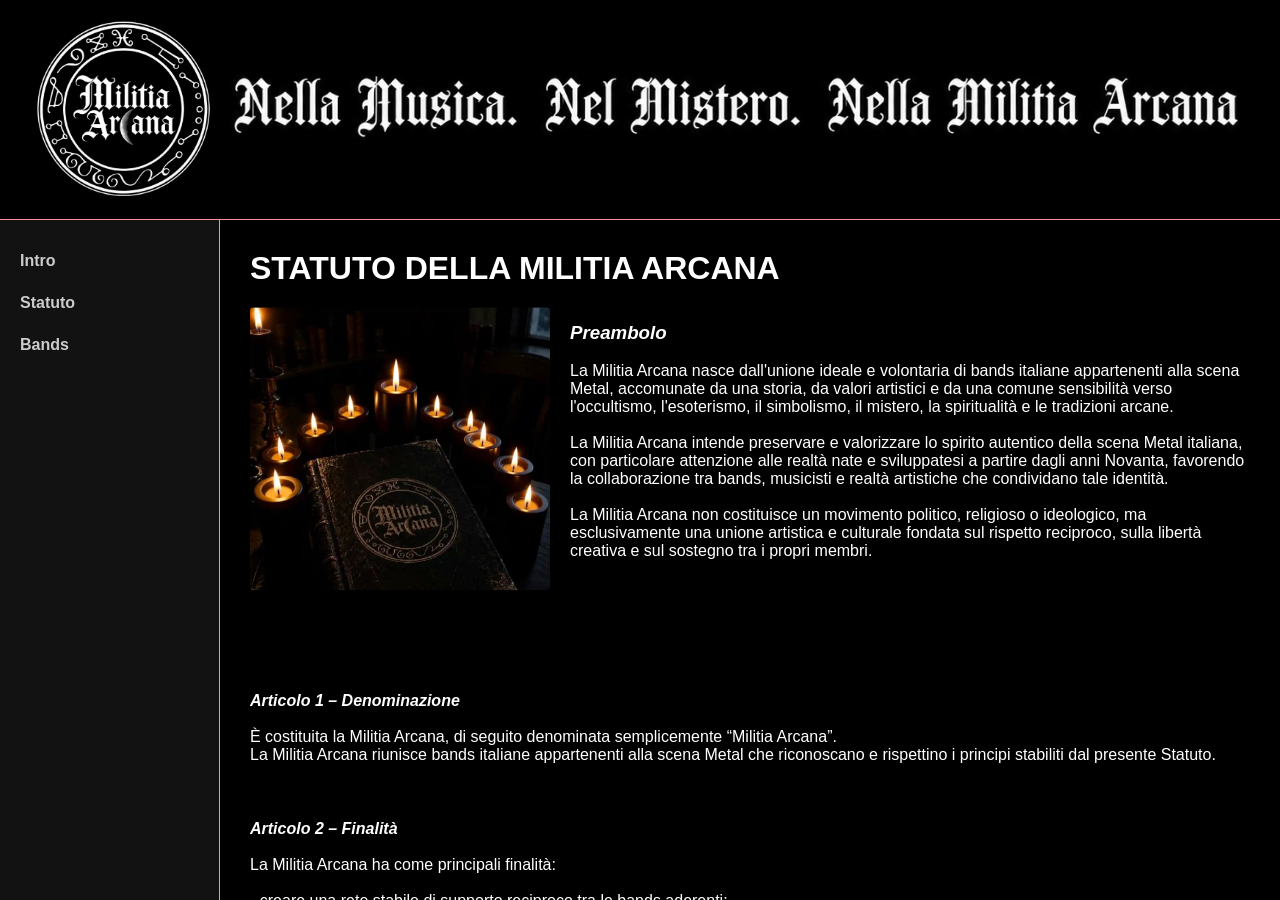
==== commit a82e8d7f: "Update statuto.html" ====
--- a/statuto.html
+++ b/statuto.html
@@ -24,7 +24,8 @@
         <nav>
             <ul>
                 <li><a href="index.html">Intro</a></li>
-                <li><a href="statuto.html">Statuto</a></li>
+                <li><a href="statuto.html" class="active">Statuto</a></li>
+				<li><a href="bands.html">Bands</a></li>
             </ul>
         </nav>
 
@@ -38,22 +39,22 @@
 				
 				<!-- Testo che scorre attorno all'immagine -->
 				<p>
-					<i><b>Preambolo</b></i>
-					<br /><br />
+					<i><b><h3>Preambolo</h3></b></i>
+					<br />
 					La Militia Arcana nasce dall'unione ideale e volontaria di bands italiane appartenenti alla scena Metal, accomunate da una storia, da valori artistici e da una comune sensibilità verso l'occultismo, l'esoterismo, il simbolismo, il mistero, la spiritualità e le tradizioni arcane.
 					<br /><br />La Militia Arcana intende preservare e valorizzare lo spirito autentico della scena Metal italiana, con particolare attenzione alle realtà nate e sviluppatesi a partire dagli anni Novanta, favorendo la collaborazione tra bands, musicisti e realtà artistiche che condividano tale identità.
 					<br /><br />La Militia Arcana non costituisce un movimento politico, religioso o ideologico, ma esclusivamente una unione artistica e culturale fondata sul rispetto reciproco, sulla libertà creativa e sul sostegno tra i propri membri.
 				</p>
 
 				<p>
-					<br /><br /><i><b>Articolo 1 – Denominazione</b></i><br /><br />
+					<br /><br /><br /><br /><i><b><h4>Articolo 1 – Denominazione</h4></b></i><br />
 					È costituita la Militia Arcana, di seguito denominata semplicemente “Militia Arcana”.
 					<br />La Militia Arcana riunisce bands italiane appartenenti alla scena Metal che riconoscano e rispettino i principi stabiliti dal presente Statuto.
 				</p>
 
 				<p>
-					<i><b>Articolo 2 – Finalità</b></i><br /><br />
-					La Militia Arcana ha come principali finalità:<br />
+					<br /><i><b><h4>Articolo 2 – Finalità</h4></b></i><br />
+					La Militia Arcana ha come principali finalità:<br /><br />
 						
 						- creare una rete stabile di supporto reciproco tra le bands aderenti;<br />
 						- favorire concerti, festival, tour, eventi e manifestazioni comuni;<br />
@@ -68,8 +69,8 @@
 				</p>
 				
 				<p>
-					<i><b>Articolo 3 – Identità artistica</b></i><br /><br />
-					Le bands aderenti dovranno possedere una produzione artistica nella quale siano presenti, in maniera significativa e riconoscibile, tematiche quali:<br />
+					<br /><i><b><h4>Articolo 3 – Identità artistica</h4></b></i><br />
+					Le bands aderenti dovranno possedere una produzione artistica nella quale siano presenti, in maniera significativa e riconoscibile, tematiche quali:<br /><br />
 					
 						- occultismo;<br />
 						- esoterismo;<br />
@@ -81,14 +82,14 @@
 						- folklore e tradizioni arcane;<br />
 						- morte, tenebra e mistero;<br />
 						- letteratura e filosofia legate alle suddette tematiche.<br />
-						- La Militia Arcana non impone uno specifico genere Metal né uno specifico orientamento musicale.<br />
+						- La Militia Arcana non impone uno specifico genere Metal né uno specifico orientamento musicale.<br /><br />
 						
 					Black Metal, Death Metal, Doom Metal, Heavy Metal, Thrash Metal, Gothic Metal, Progressive Metal e ogni altra corrente potranno essere rappresentate, purché la band rispetti i principi fondamentali del presente Statuto.
 				</p>
 				
 				<p>
-					<i><b>Articolo 4 – Requisiti di appartenenza</b></i><br /><br />
-					Possono richiedere l'adesione alla Militia Arcana le bands italiane che:<br />
+					<br /><i><b><h4>Articolo 4 – Requisiti di appartenenza</h4></b></i><br />
+					Possono richiedere l'adesione alla Militia Arcana le bands italiane che:<br /><br />
 					
 						- abbiano una propria identità artistica e musicale;<br />
 						- presentino una produzione riconducibile al Metal;<br />
@@ -101,9 +102,9 @@
 				</p>
 				
 				<p>
-					<i><b>Articolo 5 – Esclusione della propaganda politica</b></i><br /><br />
+					<br /><i><b><h4>Articolo 5 – Esclusione della propaganda politica</h4></b></i><br />
 					La Militia Arcana si dichiara estranea a qualsiasi schieramento politico.<br />
-					Non possono appartenere alla Militia Arcana bands che utilizzino sistematicamente musica, testi, artwork, merchandising, concerti o altri materiali ufficiali della band per:<br />
+					Non possono appartenere alla Militia Arcana bands che utilizzino sistematicamente musica, testi, artwork, merchandising, concerti o altri materiali ufficiali della band per:<br /><br />
 
 					- celebrare o promuovere il fascismo;<br />
 					- celebrare o promuovere il comunismo;<br />
@@ -115,9 +116,9 @@
 				</p>
 				
 				<p>
-					<i><b>Articolo 6 – Principio di fratellanza</b></i><br /><br />
+					<br /><i><b><h4>Articolo 6 – Principio di fratellanza</h4></b></i><br />
 					Ogni band aderente riconosce le altre bands come parte di una comunità artistica comune.<br />
-					I membri si impegnano, nei limiti delle proprie possibilità, a:<br />
+					I membri si impegnano, nei limiti delle proprie possibilità, a:<br /><br />
 					
 						- sostenere le altre bands;<br />
 						- condividere informazioni e opportunità;<br />
@@ -130,7 +131,7 @@
 				</p>
 				
 				<p>
-					<i><b>Articolo 7 – Libertà artistica</b></i><br /><br />
+					<br /><i><b><h4>Articolo 7 – Libertà artistica</h4></b></i><br />
 					La Militia Arcana riconosce la piena libertà creativa dei propri membri.<br />
 					Ogni band conserva la propria identità, il proprio stile musicale, la propria estetica, il proprio linguaggio e le proprie tematiche.<br />
 					L'appartenenza alla Militia Arcana non comporta alcuna uniformità artistica.<br />
@@ -138,9 +139,9 @@
 				</p>
 				
 				<p>
-					<i><b>Articolo 8 – Ammissione di nuovi membri</b></i><br /><br />
+					<br /><i><b><h4>Articolo 8 – Ammissione di nuovi membri</h4></b></i><br />
 					La richiesta di adesione dovrà essere presentata dalla band attraverso un proprio rappresentante.<br />
-					La richiesta sarà valutata dagli organi della Militia Arcana sulla base:<br />
+					La richiesta sarà valutata dagli organi della Militia Arcana sulla base:<br /><br />
 
 						- della storia della band;<br />
 						- della produzione musicale;<br />
@@ -152,8 +153,8 @@
 				</p>
 				
 				<p>
-					<i><b>Articolo 9 – Organi della Militia Arcana</b></i><br /><br />
-					Sono organi della Militia Arcana:<br />
+					<br /><i><b><h4>Articolo 9 – Organi della Militia Arcana</h4></b></i><br />
+					Sono organi della Militia Arcana:<br /><br />
 
 						- L'Assemblea delle Bands;<br />
 						- Il Consiglio della Militia Arcana;<br />
@@ -165,9 +166,9 @@
 				</p>
 				
 				<p>
-					<i><b>Articolo 10 – Assemblea</b></i><br /><br />
+					<br /><i><b><h4>Articolo 10 – Assemblea</h4></b></i><br />
 					Ogni band aderente dispone di un voto, indipendentemente dalla propria notorietà, dal numero di componenti o dalla propria anzianità.
-					L'Assemblea decide sulle questioni fondamentali della Militia Arcana, tra cui:<br />
+					L'Assemblea decide sulle questioni fondamentali della Militia Arcana, tra cui:<br /><br />
 
 						- ammissione di nuovi membri;<br />
 						- esclusione dei membri;<br />
@@ -178,8 +179,8 @@
 				</p>
 				
 				<p>
-					<i><b>Articolo 11 – Comportamento dei membri</b></i><br /><br />
-					È richiesto a tutti gli aderenti un comportamento rispettoso nei confronti delle altre bands.<br />
+					<br /><i><b><h4>Articolo 11 – Comportamento dei membri</h4></b></i><br />
+					È richiesto a tutti gli aderenti un comportamento rispettoso nei confronti delle altre bands.<br /><br />
 
 						- Costituiscono motivo di richiamo o, nei casi più gravi, di esclusione:<br />
 						- violazioni dello Statuto;<br />
@@ -193,9 +194,9 @@
 					Ogni provvedimento di esclusione dovrà essere deliberato dall'Assemblea, garantendo alla band interessata la possibilità di esporre le proprie ragioni.
 				</p>
 				<p>
-					<i><b>Articolo 12 – Simbolo e immagine comune</b></i><br /><br />
+					<br /><i><b><h4>Articolo 12 – Simbolo e immagine comune</h4></b></i><br />
 					La Militia Arcana potrà dotarsi di un simbolo ufficiale, utilizzabile dalle bands aderenti secondo le modalità stabilite dall'Assemblea.
-					Il simbolo potrà essere utilizzato su:
+					Il simbolo potrà essere utilizzato su:<br /><br />
 					
 						- merchandise;<br />
 						- manifesti;<br />
@@ -209,8 +210,8 @@
 				</p>
 				
 				<p>
-					<i><b>Articolo 13 – Attività comuni</b></i><br /><br />
-					La Militia Arcana potrà organizzare e promuovere: <br />
+					<br /><i><b><h4>Articolo 13 – Attività comuni</h4></b></i><br />
+					La Militia Arcana potrà organizzare e promuovere: <br /><br />
 
 						- festival e concerti;<br />
 						- tour collettivi;<br />
@@ -228,8 +229,8 @@
 				</p>
 				
 				<p>
-					<i><b>Articolo 14 – Indipendenza</b></i><br /><br />
-					La Militia Arcana mantiene la propria indipendenza da:<br />
+					<br /><i><b><h4>Articolo 14 – Indipendenza</h4></b></i><br />
+					La Militia Arcana mantiene la propria indipendenza da:<br /><br />
 
 						- partiti politici;<br />
 						- movimenti politici;<br />
@@ -241,16 +242,16 @@
 				</p>
 				
 				<p>
-					<i><b>Articolo 15 – Spirito della <i>Militia Arcana</i></b></i><br /><br />
+					<br /><i><b><h4>Articolo 15 – Spirito della <i>Militia Arcana</i></h4></b></i><br />
 					L'appartenenza alla Militia Arcana non rappresenta un semplice marchio di appartenenza, ma un patto di mutuo sostegno.
 					<br />Ogni band aderente riconosce che la sopravvivenza e la crescita della scena Metal dipendono anche dalla capacità delle sue realtà di collaborare, sostenersi e tramandare la propria storia.
 					<br />Una band può cadere. Una scena può resistere. Una milizia arcana può tramandare ciò che è stato costruito.
 				</p>
 				
 				<p>
-					<i><b>Articolo 16 – Modifiche dello Statuto</b></i><br /><br />
+					<br /><i><b><h4>Articolo 16 – Modifiche dello Statuto</h4></b></i><br />
 					Il presente Statuto può essere modificato dall'Assemblea con una maggioranza qualificata dei membri stabilita dal regolamento interno.<br />
-					Le modifiche dovranno comunque preservare i principi fondamentali di:<br />
+					Le modifiche dovranno comunque preservare i principi fondamentali di:<br /><br />
 
 						- indipendenza;<br />
 						- libertà artistica;<br />
@@ -261,14 +262,14 @@
 				</p>
 				
 				<p>
-					<i><b>Articolo 17 – Scioglimento</b></i><br /><br />
+					<br /><i><b><h4>Articolo 17 – Scioglimento</h4></b></i><br />
 					Lo scioglimento della Militia Arcana può essere deliberato dall'Assemblea con la maggioranza qualificata dei membri.
 					<br />In caso di scioglimento, l'eventuale patrimonio comune sarà destinato secondo quanto deliberato dall'Assemblea e nel rispetto della normativa applicabile.
 				</p>
 				
 				<p>
-					<i><b>DICHIARAZIONE FINALE</b></i><br /><br />
-					Noi, bands aderenti alla Militia Arcana, riconosciamo nella musica, nell'arte, nel mistero e nella libertà creativa il terreno comune sul quale costruire una comunità.<br />
+					<br /><br /><i><b><h4>DICHIARAZIONE FINALE</h4></b></i><br />
+					Noi, bands aderenti alla Militia Arcana, riconosciamo nella musica, nell'arte, nel mistero e nella libertà creativa il terreno comune sul quale costruire una comunità.<br /><br />
 					- Non siamo un partito.<br />
 					- Non siamo una corrente politica.<br />
 					- Non siamo una religione.<br />
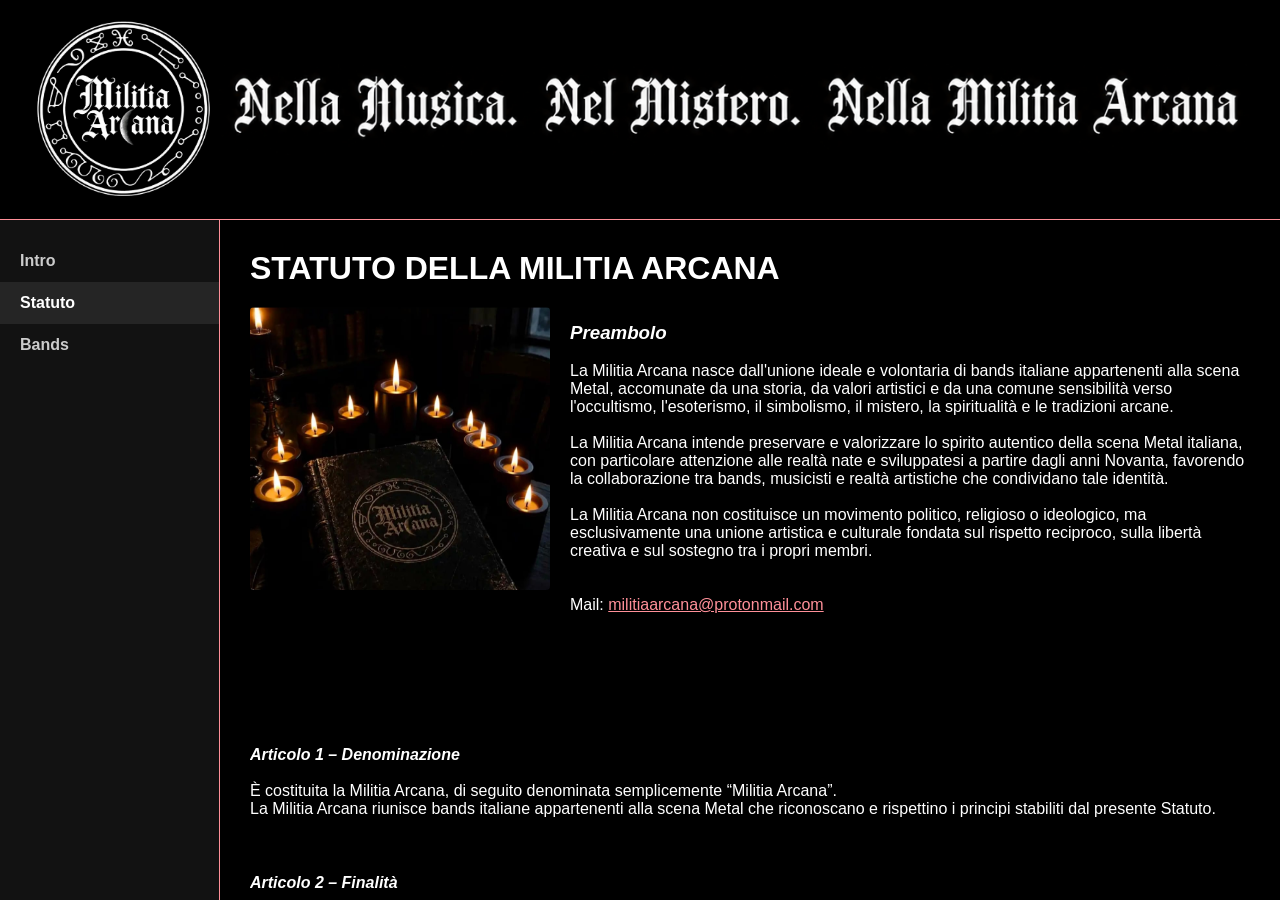
==== commit 2291ef3e: "Restore original content of statuto.html" ====
--- a/statuto.html
+++ b/statuto.html
@@ -44,6 +44,9 @@
 					La Militia Arcana nasce dall'unione ideale e volontaria di bands italiane appartenenti alla scena Metal, accomunate da una storia, da valori artistici e da una comune sensibilità verso l'occultismo, l'esoterismo, il simbolismo, il mistero, la spiritualità e le tradizioni arcane.
 					<br /><br />La Militia Arcana intende preservare e valorizzare lo spirito autentico della scena Metal italiana, con particolare attenzione alle realtà nate e sviluppatesi a partire dagli anni Novanta, favorendo la collaborazione tra bands, musicisti e realtà artistiche che condividano tale identità.
 					<br /><br />La Militia Arcana non costituisce un movimento politico, religioso o ideologico, ma esclusivamente una unione artistica e culturale fondata sul rispetto reciproco, sulla libertà creativa e sul sostegno tra i propri membri.
+					
+					<br /><br /><br />
+					Mail: <a href="mailto:militiaarcana@protonmail.com" onclick="javascript:void(0)" style="color:#FF9099">militiaarcana@protonmail.com</a>
 				</p>
 
 				<p>
--- a/css/style.css
+++ b/css/style.css
@@ -89,7 +89,13 @@
     transition: background-color 0.2s, color 0.2s;
 }
 
+nav ul li a.active,
 nav ul li a:hover {
+    background-color: #252525;
+    color: #ffffff;
+}
+
+nav ul li a: {
     background-color: #252525;
     color: #ffffff;
 }
@@ -188,6 +194,24 @@
     margin: 20px 0;     
 }
 
+/* Contenitore per centrare e mettere in colonna le immagini */
+.center-images {
+    display: flex;
+    flex-direction: column;  /* Dispone le immagini una sotto l'altra in verticale */
+    align-items: center;     /* Centra perfettamente le immagini in orizzontale */
+    gap: 20px;               /* Spazio di distanza tra un'immagine e la successiva */
+    margin: 20px 0;
+}
+
+/* Stile per le immagini all'interno del blocco centrato */
+.center-images img {
+    width: 100%;
+    max-width: 500px;        /* Puoi aumentare o diminuire questo limite per decidere quanto farle grandi */
+    height: auto;
+    border-radius: 6px;      /* Opzionale: arrotonda leggermente i bordi */
+    display: block;
+}
+
 /* ==========================================
    SCROLLBAR NERA SU CHROME / EDGE / SAFARI
    ========================================== */
@@ -278,4 +302,20 @@
         margin-right: 0;
         margin-bottom: 20px;
     }    
-}
+	
+	.content-text p {
+		text-align: left;
+		color: #aaaaaa;
+		line-height: 1.6;
+	}
+	
+	.content-text {
+		flex: 1;             
+	}
+
+	.content-text h2 {
+		margin-bottom: 10px;
+		color: #ffffff;
+	}
+
+}
